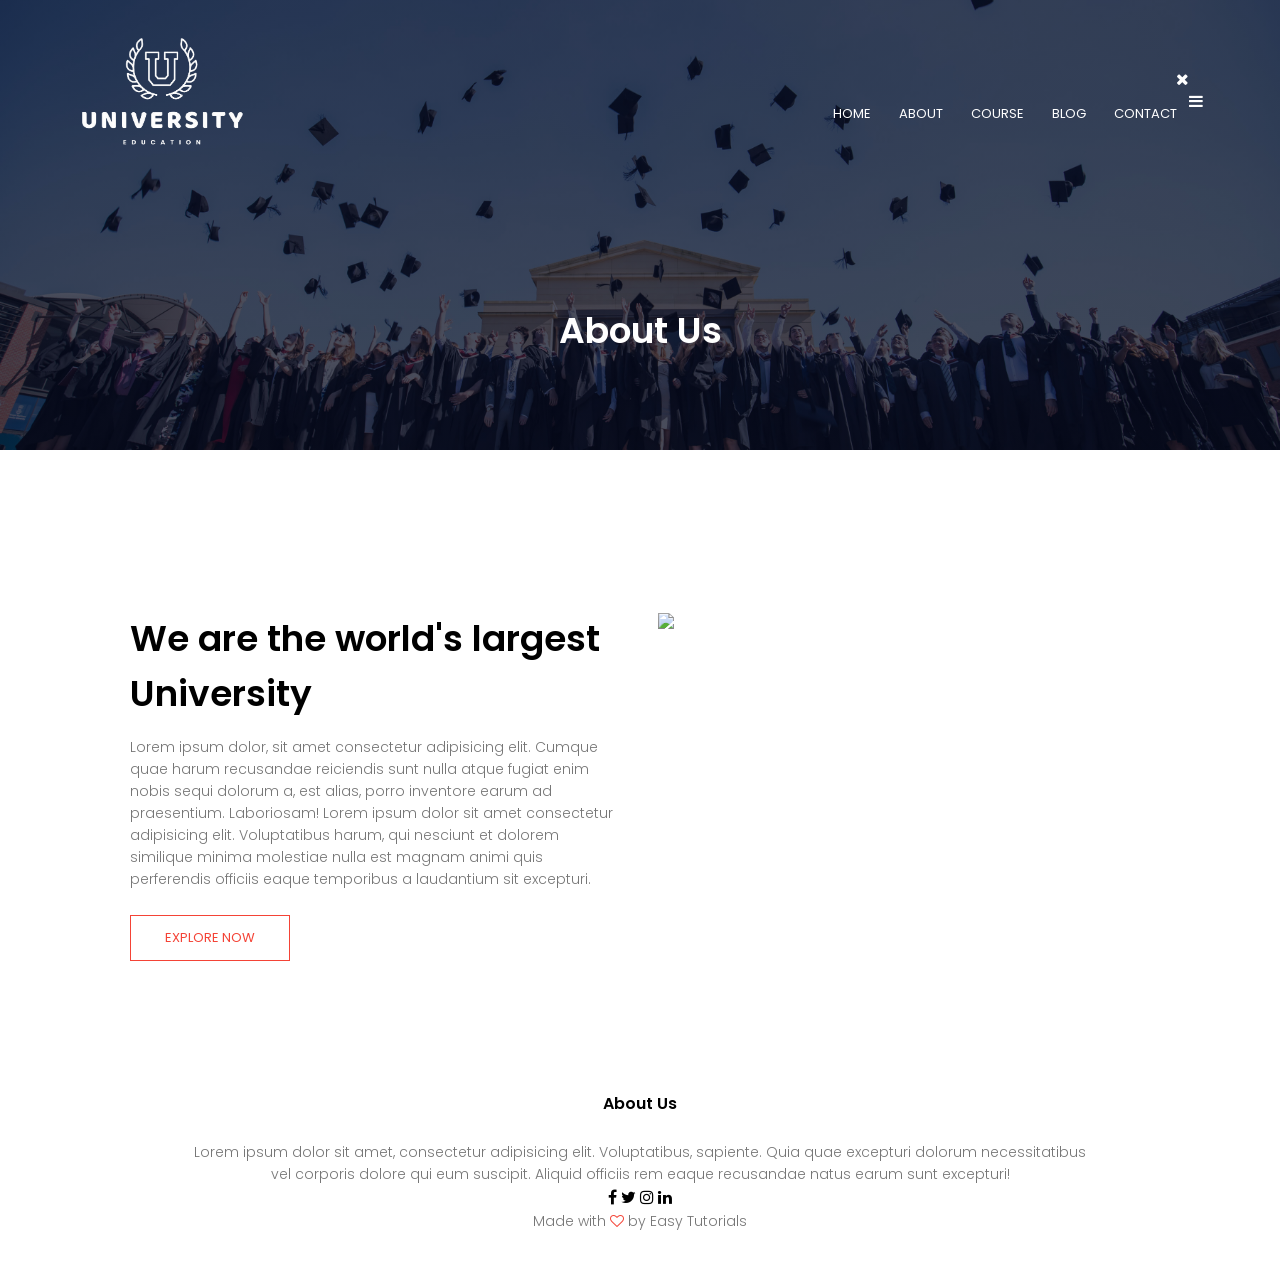
==== about.html @ e50fd58f "Add files via upload" ====
<!DOCTYPE html>
<html>
<head>
    <meta name="viewport" content="with=device-width, initial-scale=1.0">
    <title>University Website Design</title>
    <link rel="stylesheet" href="style.css">
    <link rel="preconnect" href="https://fonts.gstatic.com">
<link href="https://fonts.googleapis.com/css2?family=Poppins:wght@100;200;300;400;600;700&display=swap"
rel="stylesheet">
    <link rel="stylesheet" href="https://cdnjs.cloudflare.com/ajax/libs/font-awesome/4.7.0/css/font-awesome.min.css">
</head>
<body>
    <section class="sub-header">
        <nav>
            <a href="index.html"><img src="Images/logo.png"></a>
            <div class="nav-links" id="navLinks">
                <i class="fa fa-times"onclick="hideMenu()"></i>
                <ul>
                    <li><a href="">HOME</a></li>
                    <li><a href="">ABOUT</a></li>
                    <li><a href="">COURSE</a></li>
                    <li><a href="">BLOG</a></li>
                    <li><a href="">CONTACT</a></li>
                </ul>
            </div>
            <i class="fa fa-bars"onclick="showMenu()"></i>
        </nav>
        <h1>About Us</h1>

</section>

<!------- about us content -------->

<section class="about-us">

    <div class="row">
        <div class="about-col">
            <h1>We are the world's largest University</h1>
            <p>Lorem ipsum dolor, sit amet consectetur adipisicing elit. 
            Cumque quae harum recusandae reiciendis sunt nulla atque
            fugiat enim nobis sequi dolorum a, est alias, porro inventore 
            earum ad praesentium. Laboriosam! Lorem ipsum dolor sit amet 
            consectetur adipisicing elit. Voluptatibus harum, qui nesciunt 
            et dolorem similique minima molestiae nulla est magnam animi quis 
            perferendis officiis eaque temporibus a laudantium sit excepturi.</p>
            <a href="" class="hero-btn red-btn">EXPLORE NOW</a>
        </div>
        <div class="about-col">
            <img src="images/teachers.webp">
        </div>
    </div>


</section>








<!------Footer-------->
<section class="footer">
    <h4>About Us </h4>
    <p>Lorem ipsum dolor sit amet, consectetur adipisicing elit. 
        Voluptatibus, sapiente. Quia quae excepturi dolorum 
        necessitatibus<br> vel corporis dolore qui eum suscipit. 
        Aliquid officiis rem eaque recusandae natus earum sunt excepturi!</p>
        <div class="icons">
             <i class="fa fa-facebook"></i>
             <i class="fa fa-twitter"></i>
             <i class="fa fa-instagram"></i>
             <i class="fa fa-linkedin"></i>
        </div>
        <p>Made with <i class="fa fa-heart-o"></i> by Easy Tutorials</p>
</section>





<!-------JavaScript for Toggle Menu ------->

<script>

    var navLinks = document.getElementById("navLinks");

    function showMenu(){
        navLinks.style.right = "0";
    }
    function hideMenu(){
        navLinks.style.right = "-200px";
    }

</script>

</body>    
</html>
---- style.css ----
*{
    margin: 0;
    padding: 0;
    font-family: 'Poppins',sans-serif;

}
.header{
    min-height: 100vh;
    width: 100%;
    background-image: linear-gradient(rgba(4,9,30,0.7)),url(images/background.avif);
    background-position: center;
    background-size: cover;
    position: relative;

}
nav{
    display:flex;
    padding: 2% 6%;
    justify-content: space-between;
    align-items: center;
}

nav img{
    width: 170px;
    height: auto;
}
.nav-links{
    flex: 1;
    text-align: right;
}
.nav-links ul li{
    list-style: none;
    display: inline-block;
    padding: 8px 12px;
    position: relative;
}

.nav-links ul li a{
    color:#fff;
    text-decoration: none;
    font-size: 13px;

}
.nav-links ul li::after{
    content:'';
    width: 0%;
    height: 2px;
    background: #f44336;
    display: block;
    margin: auto;
    transition: 0.5s;
}
.nav-links ul li:hover::after{
    width: 100%;
}
.text-box{
    width: 90%;
    color: #fff;
    position: absolute;
    top: 50%;
    left: 50%;
    transform: translate(-50%,-50%);
    text-align: center;
}
.text-box h1{
     font-size: 62px;
     
}
.text-box p{
    margin: 10px 0 40px;
    font-size: 14px;
    color: #fff;
    
}
.hero-btn{
    display: inline-block;
    text-decoration: none;
    color: #fff;
    border: 1px solid #fff;
    padding: 12px 34px;
    font-size: 13px;
    background: transparent;
    position: relative;
    cursor: pointer;
}
.hero-btn:hover{
    border: 1px solid #f44336;
    background: #f44336;
    transition: 1s;
}


@media(max-width: 700px){
    .text-box h1{
        font-size: 20px;
    }
    .nav-links ul li{
        display: block;
    }
    .nav-links{
        position: absolute;
        background: #f44336;
        height: 100vh;
        width: 200px;
        top: 0;
        right: -200px;
        text-align: left;
        z-index: 2;
        transition: 1s;
    }
    nav .fa{
        display: block;
        color: #fff;
        margin:10px;
        font-size: 22px;
        cursor: pointer;
    }
    .nav-links ul{
        padding: 30px;
    }
}

/*----- Course -----*/

.course{
    width: 80%;
    margin: auto;
    text-align: center;
    padding-top: 100px;
}
h1{
    font-size: 36px;
    font-weight: 600;
}
p{
    color: #777;
    font-size: 14px;
    font-weight: 300;
    line-height: 22px;
    padding: 10pxs;
}
.row{
    margin-top: 5%;
    display: flex;
    justify-content: space-between;
}
.course-col{
    flex-basis: 31%;
    background: #fff3f3;
    border-radius: 10px;
    margin-bottom: 5%;
    padding: 20px 12px;
    box-sizing: border-box;
}
h3{
    text-align: center;
    font-weight: 600;
    margin: 10px 0;
}
.course-col:hover{
    box-shadow: 0 0 20px rgba(0,0,0,0.2);
}
@media(max-width: 700px){
    .row{
        flex-direction: column;
    }

}

/*-----campus-----*/

.campus{
    width: 80%;
    margin: auto;
    text-align: center;
    padding-top: 50px;
}

.row{
    display: flex;
    justify-content: space-between;
    margin-top: 50px;
}
.campus-col{
    flex-basis: 32%;
    border-radius: 10px;
    margin-bottom: 30px;
    position: relative;
    overflow: hidden;
}
.campus-col img{
    width: 100%;
    height: 500px;
    object-fit: cover;
    display: block;
}
.layer{
    background: transparent;
    height:100%;
    width: 100%;
    position: absolute;
    top: 0;
    left: 0;
    transition: 0.5s;
}
.layer:hover{
    background: rgba(226,0,0,0.7);
}
.layer h3{
    width: 100%;
    font-weight: 500;
    color: #fff;
    font-size: 26px;
    bottom: 0;
    left: 50%;
    transform: translate(-50%);
    position: absolute;
    opacity: 0;
    transition: 0.5s;
}
.layer:hover h3{
    bottom: 49%;
    opacity: 1;
}
/*-----FACILITIES----*/

.facilities{
    width: 80%;
    margin: auto;
    text-align: center;
    padding-top: 100px;
}
.facilities-col{
    flex-basis: 31%;
    border-radius: 10px;
    margin-bottom: 5%;
    text-align: left;
}
.facilities-col img{
    width: 100%;
    border-radius: 10px;
}
.facilities-col p{
    padding: 0;
}
.facilities-col h3{
    margin-top: 16px;
    margin-bottom: 15px;
    text-align: left;
}

/*-------Testimonials------*/

.testimonials{
    width: 80%;
    margin: auto;
    padding-top: 100px;
    text-align: center;
}
.row{
    margin-top: 5%;
    display: flex;
    justify-content: space-between;
}
.testimonials-col{
    flex-basis: 44%;
    border-radius: 10px;
    margin-bottom: 5%;
    text-align: left;
    background: #fff3f3;
    padding: 25px;
    cursor: pointer;
    display: flex;
}
.testimonials-col img{
    height: 40px;
    width: 40px;
    object-fit: cover;
    margin-left: 5px;
    margin-right: 30px;
    border-radius: 50%;
}
.testimonials-col p{
    padding: 0;
}
.testimonials-col h3{
    margin-top: 15px;
    text-align: left;
}
.testimonials-col .fa{
    color: mediumseagreen;
}
@media(max-width: 700px){
    .testimonials-col img{
    margin-left: 0px;
    margin-right: 15px;
    }
}

/*------ Call To Action -----*/

.cta{
    margin: 100px auto;
    width: 80%;
    background-image: linear-gradient(rgba(0,0,0,0.7),rgba(0,0,0,0.7)), url(Images/classroom.jpg);
    background-position: center;
    background-size: cover;
    border-radius: 10px;
    text-align: center;
    padding: 100px 0;
}

.cta h1{
    color: #fff;
    margin-bottom: 40px;
    padding: 0;
}

@media(max-width: 700px){
    .cta h1{
        font-size: 24px;
    }
}

/*-------footer----- */

.footer{
    width: 100%;
    text-align: center;
    padding: 30px 0;
}

.footer h4{
    margin-bottom: 25px;
    margin-top: 20px;
    font-weight: 600;
}

.fa-heart-o{
    color:#f44336
}
.fa-facbook{
    color: dodgerblue;
}


/*-------- about us page --------*/

.sub-header{
    height: 50vh;
    width: 100%;
    background-image: linear-gradient(rgba(4,9,30,0.7),rgba(4,9,30,0.7)),
    url(Images/graduation.jpg);
    background-position: center;
    background-size: cover;
    text-align: center;
    color: #fff;
}
.sub-header h1{
    margin-top: 100px;
}
.about-us{
    width: 80%;
    margin: auto;
    padding-top: 80px;
    padding-bottom:50px;
}
.about-col{
    flex-basis: 48%;
    padding: 30px 2px;
}
.about-col img{
    width: 100%;
}
.about-col h1{
    padding-top: 0;
}
.about-col p{
    padding: 15px 0 25px;
}
.red-btn{
    border: 1px solid #f44336;
    background: transparent;
    color: #f44336;
}
.red-btn:hover{
    color: #fff;
}
/*-------- blog-content -----*/

.blog-content{
    width: 80%;
    margin: auto;
    padding: 60px 0;
}
.blog-left{
    flex-basis: 65%;
}
.blog-left img{
    width: 70%;
}
.blog-left h2{
    color: #222;
    font-weight: 600;
    margin: 30px 0;
}
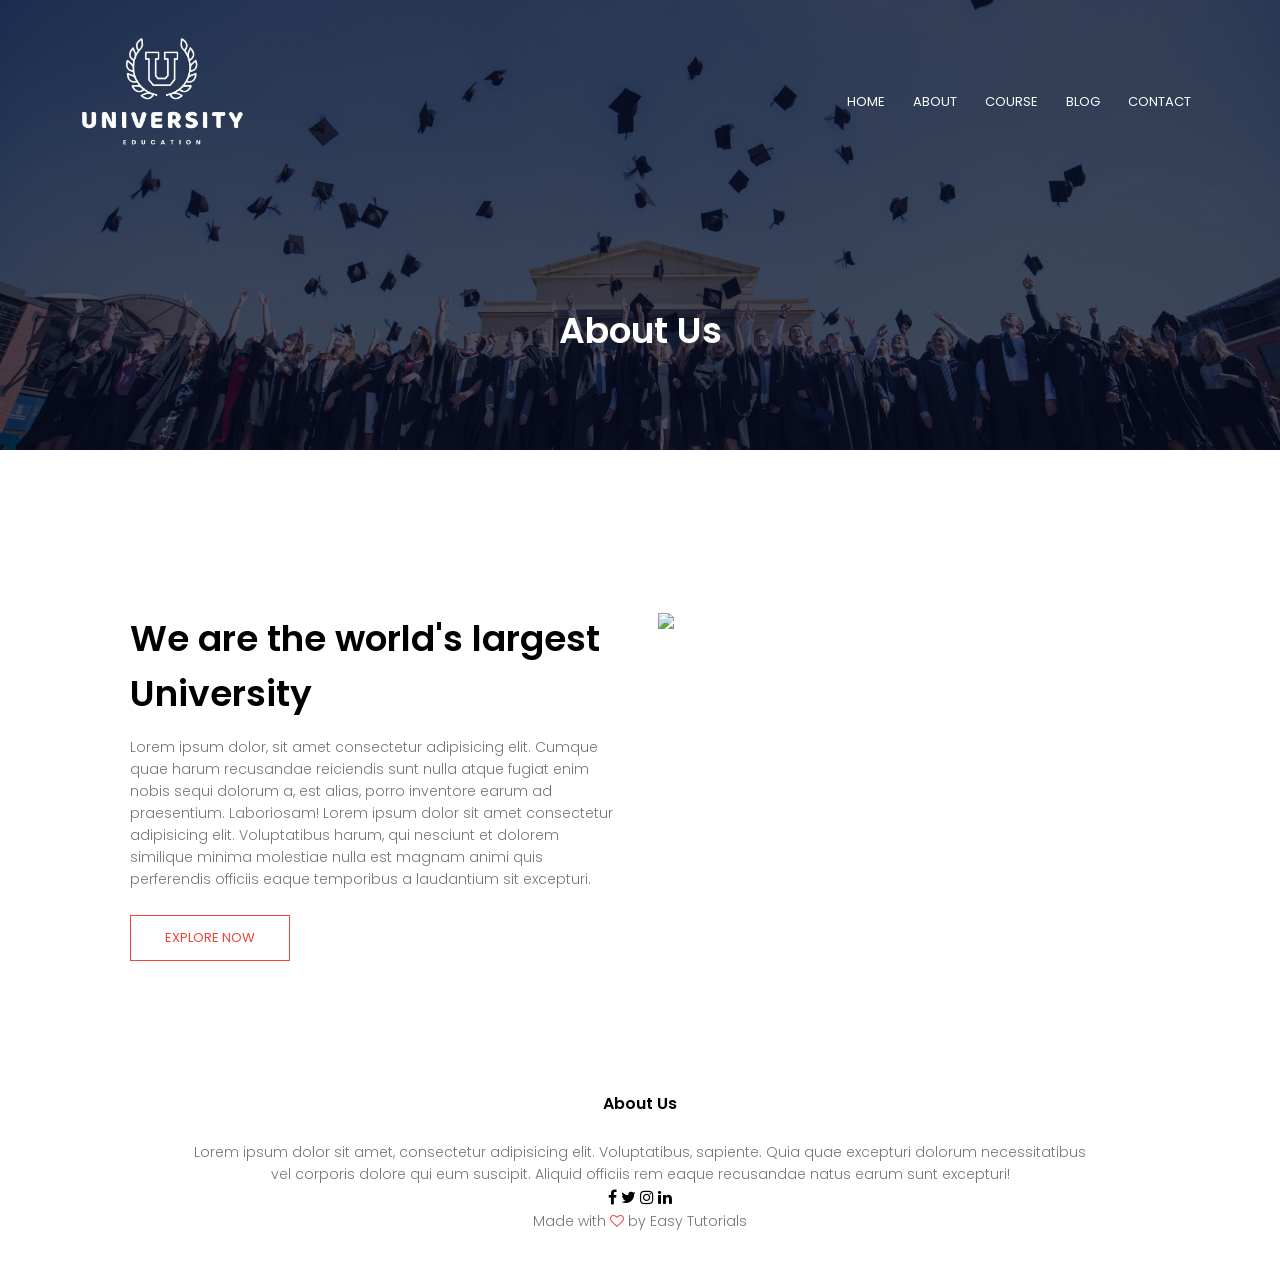
==== commit 90748a7a: "Fix navigation links and clean up HTML structure" ====
--- a/about.html
+++ b/about.html
@@ -16,11 +16,11 @@
             <div class="nav-links" id="navLinks">
                 <i class="fa fa-times"onclick="hideMenu()"></i>
                 <ul>
-                    <li><a href="">HOME</a></li>
-                    <li><a href="">ABOUT</a></li>
-                    <li><a href="">COURSE</a></li>
-                    <li><a href="">BLOG</a></li>
-                    <li><a href="">CONTACT</a></li>
+                    <li><a href="index.html">HOME</a></li>
+                    <li><a href="about.html">ABOUT</a></li>
+                    <li><a href="course.html">COURSE</a></li>
+                    <li><a href="blog.html">BLOG</a></li>
+                    <li><a href="contact.html">CONTACT</a></li>
                 </ul>
             </div>
             <i class="fa fa-bars"onclick="showMenu()"></i>
@@ -52,11 +52,6 @@
 
 
 </section>
-
-
-
-
-
 
 
 
@@ -96,4 +91,4 @@
 </script>
 
 </body>    
-</html>+</html>
--- a/style.css
+++ b/style.css
@@ -7,7 +7,7 @@
 .header{
     min-height: 100vh;
     width: 100%;
-    background-image: linear-gradient(rgba(4,9,30,0.7)),url(images/background.avif);
+    background-image: linear-gradient(rgba(4,9,30,0.7), rgba(4,9,30,0.7)), url(images/background.jpg);
     background-position: center;
     background-size: cover;
     position: relative;
@@ -89,6 +89,9 @@
     transition: 1s;
 }
 
+nav .fa{
+    display: none;
+}
 
 @media(max-width: 700px){
     .text-box h1{
@@ -98,7 +101,7 @@
         display: block;
     }
     .nav-links{
-        position: absolute;
+        position: fixed;
         background: #f44336;
         height: 100vh;
         width: 200px;
@@ -397,10 +400,107 @@
     flex-basis: 65%;
 }
 .blog-left img{
-    width: 70%;
+    width: 100%;
 }
 .blog-left h2{
     color: #222;
     font-weight: 600;
     margin: 30px 0;
-}+}
+.blog-left p{
+    color: #999;
+    padding: 0;
+}
+.blog-right{
+    flex-basis: 32%;
+}
+.blog-right h3{
+    background: #f44336;
+    color: #fff;
+    padding: 7px 0;
+    font-size: 16px;
+    margin-bottom: 20px;
+}
+.blog-right div{
+    display: flex;
+    align-items: center;
+    justify-content: space-between;
+    color: #555;
+    padding: 8px;
+    box-sizing: border-box;
+}
+
+.comment-box{
+    border: 1px solid #ccc;
+    margin: 50px 0;
+    padding: 10px 20px;
+}
+.comment-box h3{
+    text-align: left;
+}
+
+.comment-form input, .comment-form textarea{
+    width: 100%;
+    padding: 10px;
+    margin: 15px 0;
+    box-sizing: border-box;
+    border: none;
+    outline: none;
+    background: #f0f0f0;
+}
+.comment-form button{
+    margin: 10px 0;
+}
+@media(max-width:700px){
+    .sub-header h1{
+        font-size: 24px;
+    }
+}
+
+/*-------Contact us page -------*/
+
+.location{
+    width: 80%;
+    margin: auto;
+    padding: 80px 0;
+}
+.location img{
+    width: 100%;
+    height: 450px;
+}
+.contact-us{
+    width: 80%;
+    margin: auto;
+}
+.contact-col{
+    flex-basis: 48%;
+    margin-bottom: 30px;
+}
+.contact-col div{
+    display: flex;
+    align-items: center;
+    margin-bottom: 40px;
+}
+.contact-col div .fa{
+    font-size: 28px;
+    color: #f44336;
+    margin: 10px;
+    margin-right: 30px;
+}
+.contact-col div p{
+    padding: 0;
+}
+.contact-col div h5{
+    font-size: 20px;
+    margin-bottom: 5px;
+    color: #555;
+    font-weight: 400;
+}
+.contact-col input, .contact-col textarea{
+    width: 100%;
+    padding: 15px;
+    margin-bottom: 17px;
+    outline: none;
+    border: 1px solid #ccc;
+    box-sizing: border-boxs;
+}
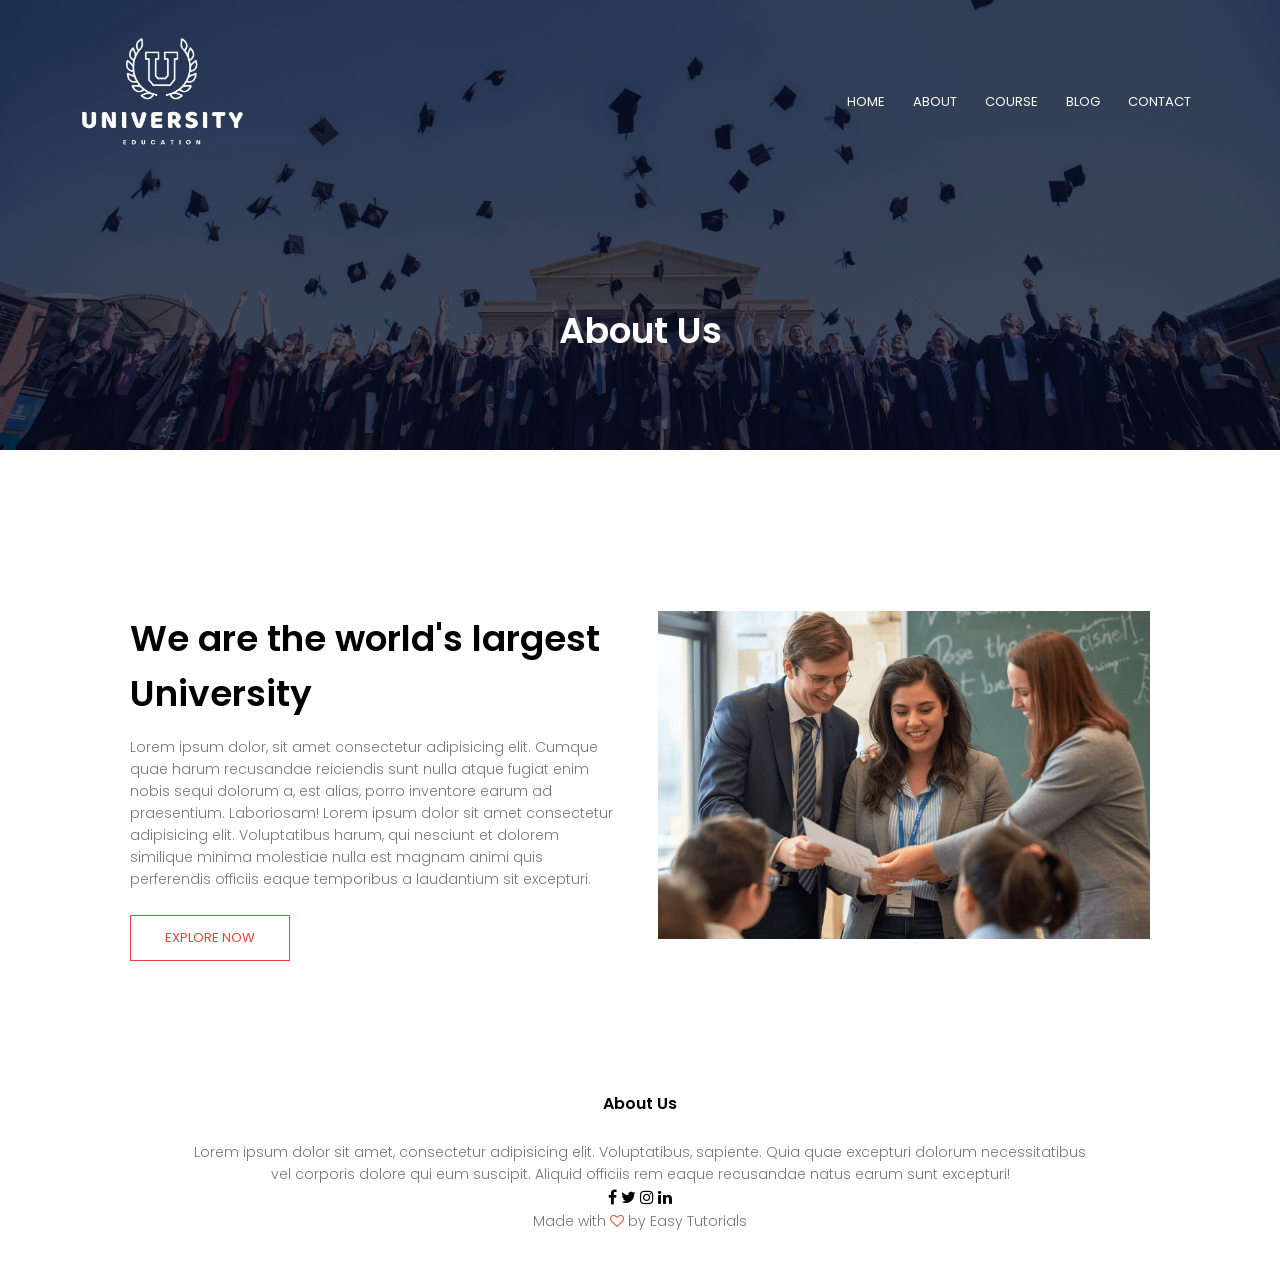
==== commit cb87d7bd: "Fix HTML formatting and structure" ====
--- a/about.html
+++ b/about.html
@@ -46,7 +46,7 @@
             <a href="" class="hero-btn red-btn">EXPLORE NOW</a>
         </div>
         <div class="about-col">
-            <img src="images/teachers.webp">
+            <img src="Images/teachers.jpg">
         </div>
     </div>
 
--- a/style.css
+++ b/style.css
@@ -7,7 +7,7 @@
 .header{
     min-height: 100vh;
     width: 100%;
-    background-image: linear-gradient(rgba(4,9,30,0.7), rgba(4,9,30,0.7)), url(images/background.jpg);
+    background-image: linear-gradient(rgba(4,9,30,0.7), rgba(4,9,30,0.7)), url(Images/background.jpg);
     background-position: center;
     background-size: cover;
     position: relative;
